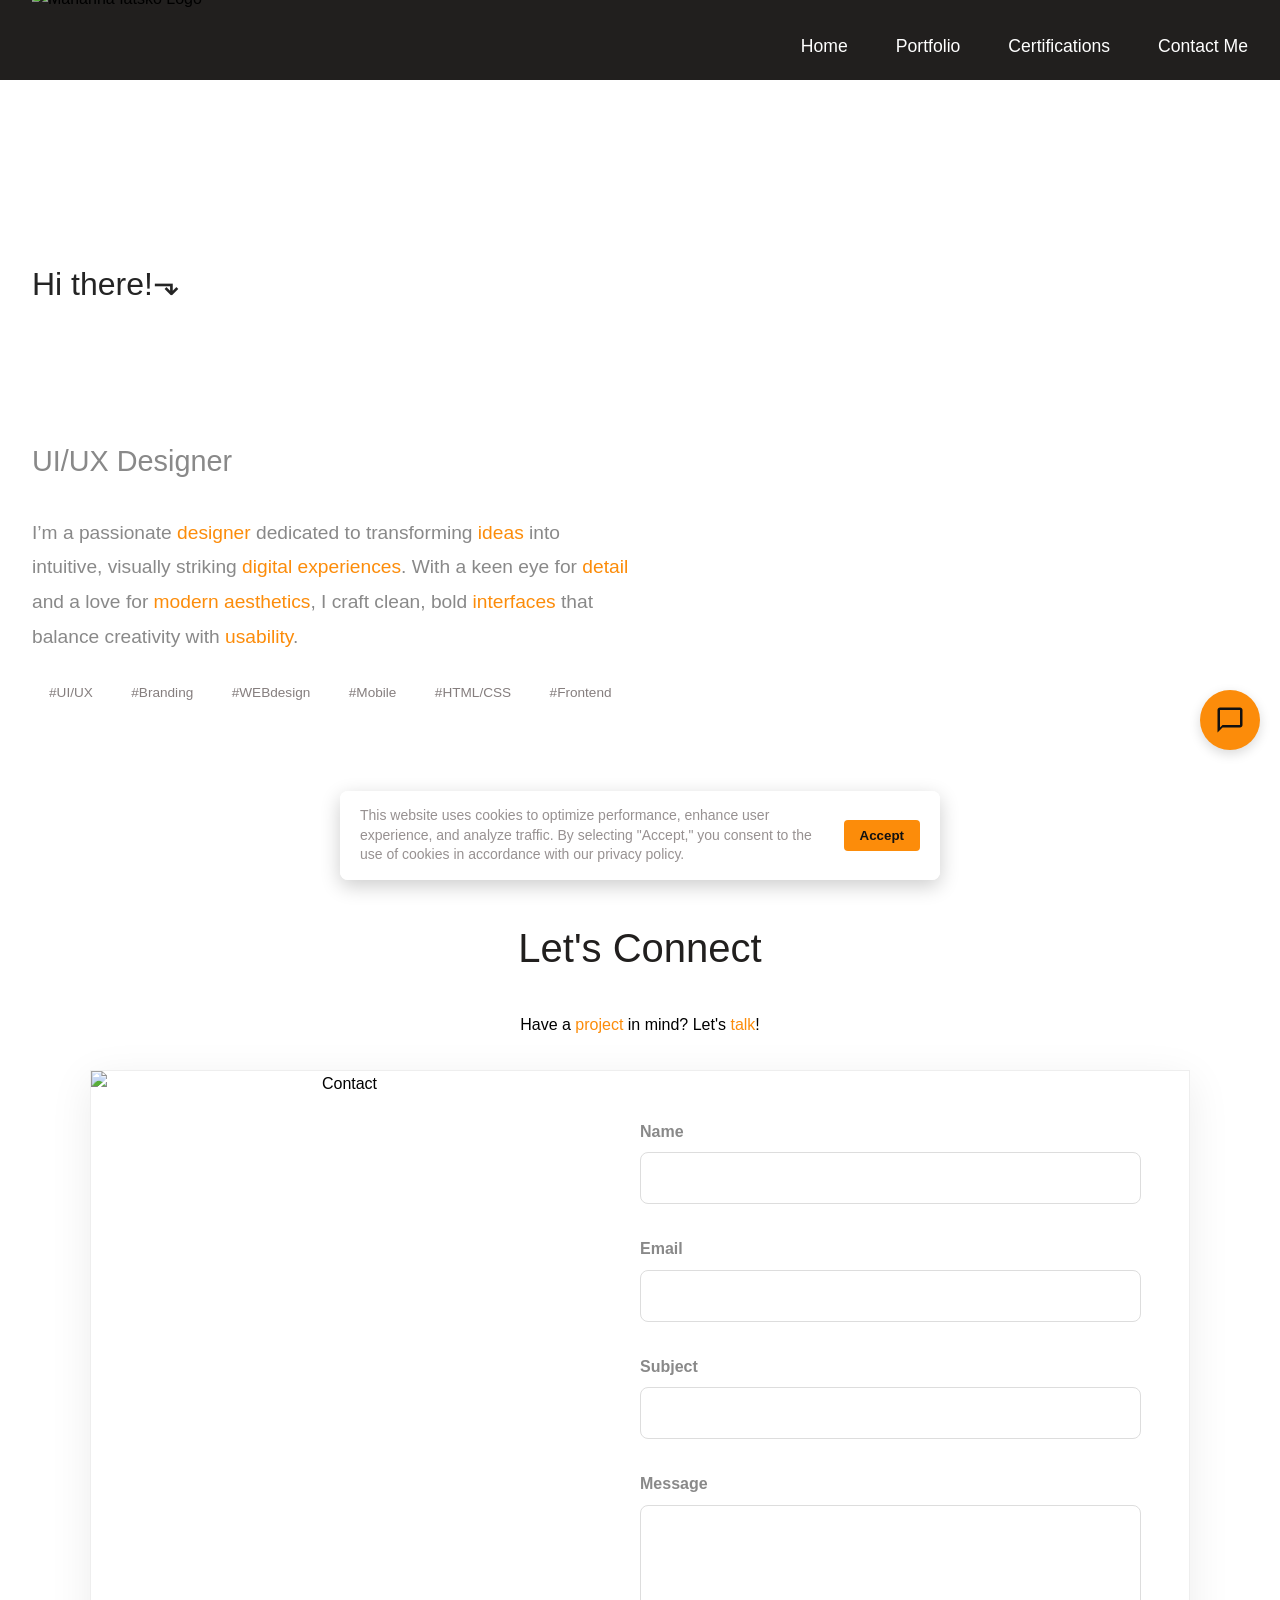
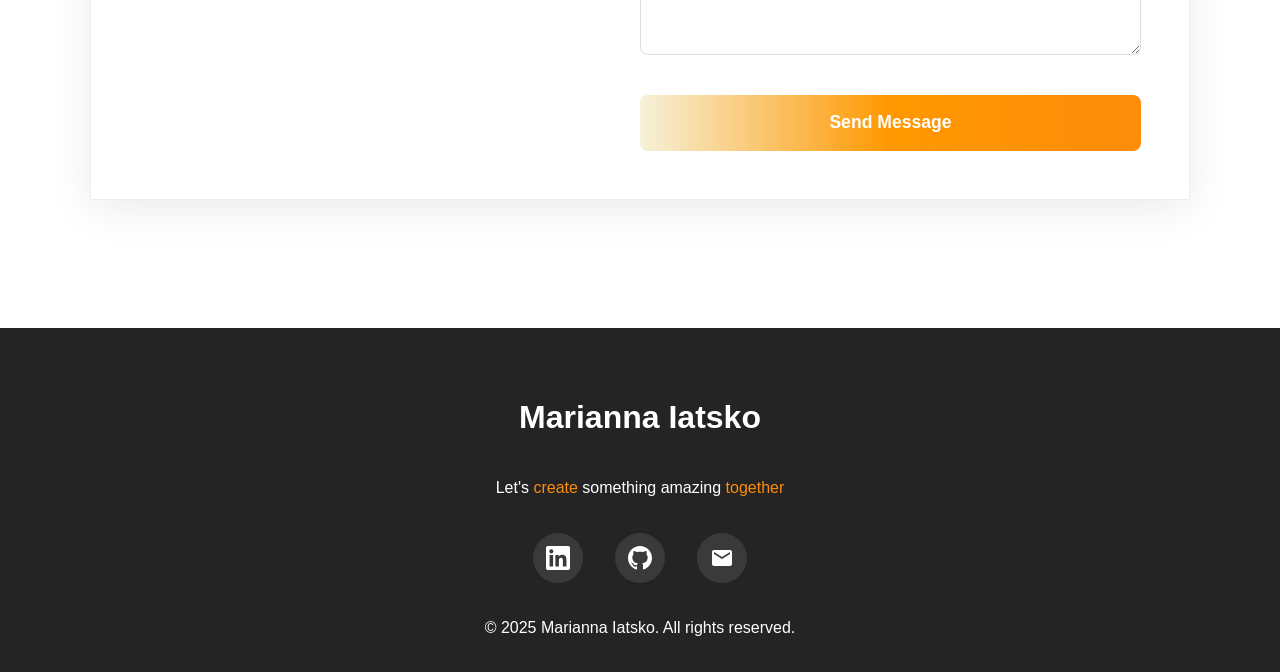
==== index.html @ 1412dbc5 "Initial commit with existing files" ====
<!DOCTYPE html>
<html lang="en">
<head>
  <meta charset="UTF-8">
  <meta name="viewport" content="width=device-width, initial-scale=1.0">
  <meta name="description" content="Marianna Iatsko Portfolio, UI/UX designer specializing in web design, branding, and modern digital experiences.">
  <title>Marianna Iatsko – UI/UX Designer</title>
  <link rel="preconnect" href="https://fonts.googleapis.com">
  <link rel="preload" as="image" href="MI_LOGO35.png">
  <link rel="preload" as="image" href="11.png">
  <link rel="stylesheet" href="style.css">
</head>

<body>
<header id="header">
    <div class="header-container">
      <img src="MI_LOGO35.png" alt="Marianna Iatsko Logo" class="logo">
      
      <main>
      <div class="menu-toggle" id="menuToggle">
        <span></span>
        <span></span>
        <span></span>
      </div>

      <nav id="nav">
        <a href="index.html" class="btn">Home</a>
        <a href="portfolio.html"  class="btn">Portfolio</a>
        <a href="certifications.html" class="btn">Certifications</a>
        <a href="#contact"class="btn">Contact Me</a>
      </nav>
    </div>
  </header>
</main>

  <!-- HERO SECTION -->
  <section class="hero">
    <div class="hero-container">
      <div class="hero-content">
        <div class="greeting">Hi there!⬎</div>
        <h1 class="hero-title">I'm Marianna</h1>
        <p class="hero-subtitle">UI/UX Designer</p>
        <p class="hero-description">
        I’m a passionate <span class="highlight"> designer</span> 
        dedicated to transforming <span class="highlight"> ideas</span> 
        into intuitive, visually striking <span class="highlight"> digital experiences</span>. 
        With a keen eye for <span class="highlight"> detail</span> and a love for <span class="highlight"> modern aesthetics</span>,
         I craft clean, bold <span class="highlight"> interfaces</span> that balance creativity with <span class="highlight"> usability</span>.
        </p>
        <p><br>
  <span class="tag">#UI/UX</span>
  <span class="tag">#Branding</span>
  <span class="tag">#WEBdesign</span>
  <span class="tag">#Mobile</span>
  <span class="tag">#HTML/CSS</span>
  <span class="tag">#Frontend</span>
</p>

      </div>
    </div>

    <!-- Wave Shape Divider -->
      <div class="custom-shape-divider-bottom">
        <svg xmlns="http://www.w3.org/2000/svg" viewBox="0 0 1200 120" preserveAspectRatio="none">
          <path d="M321.39,56.44C236.32,72.36,120.79,95.79,0,120H1200V0C1076.77,20.5,948.3,49.1,816.57,63.75,684.1,78.48,543.06,68.2,321.39,56.44Z"
            class="shape-fill"></path>
        </svg>
      </div>

  </section>

<!-- CONTACT SECTION -->
<section id="contact" class="contact">
  <h2 class="section-title">Let's Connect</h2>
  <p class="section-subtitle">Have a <span class="highlight"> project</span> in mind? Let's <span class="highlight"> talk</span>!</p>

  <div class="contact-wrapper">
    <!-- Image (Left) -->
    <div class="contact-image">
      <img src="12.png" alt="Contact">
    </div>

    <!-- Form (Right) -->
    <div class="contact-form-container">
      <form
        class="contact-form"
        id="contactForm"
        action="https://formspree.io/f/xkgpzwzd"
        method="POST">


        <div class="form-group">
          <label for="name">Name</label>
          <input type="text" id="name" name="name" required>
        </div>

        <div class="form-group">
          <label for="email">Email</label>
          <input type="email" id="email" name="email" required>
        </div>

        <div class="form-group">
          <label for="subject">Subject</label>
          <input type="text" id="subject" name="subject" required>
        </div>

        <div class="form-group">
          <label for="message">Message</label>
          <textarea id="message" name="message" required></textarea>
        </div>

        <input type="hidden" name="_next" value="https://yourdomain.com/thank-you">
        <input type="text" name="_gotcha" style="display:none">

        <button type="submit" class="submit-btn">Send Message</button>
      </form>
    </div>
  </div>
</section>

</main>

  <!-- FOOTER -->
  <footer>
    <div class="footer-container">
      <div class="footer-name">Marianna Iatsko</div>
      <div class="footer-subtext">Let's <span class="highlight"> create</span> something amazing <span class="highlight"> together</span></div>
      
      <div class="social-links">
        <a href="https://www.linkedin.com/in/marianna-iatsko" target="_blank" aria-label="LinkedIn">
          <svg viewBox="0 0 24 24" xmlns="http://www.w3.org/2000/svg">
            <path d="M20.447 20.452h-3.554v-5.569c0-1.328-.027-3.037-1.852-3.037-1.853 0-2.136 1.445-2.136 2.939v5.667H9.351V9h3.414v1.561h.046c.477-.9 1.637-1.85 3.37-1.85 3.601 0 4.267 2.37 4.267 5.455v6.286zM5.337 7.433c-1.144 0-2.063-.926-2.063-2.065 0-1.138.92-2.063 2.063-2.063 1.14 0 2.064.925 2.064 2.063 0 1.139-.925 2.065-2.064 2.065zm1.782 13.019H3.555V9h3.564v11.452zM22.225 0H1.771C.792 0 0 .774 0 1.729v20.542C0 23.227.792 24 1.771 24h20.451C23.2 24 24 23.227 24 22.271V1.729C24 .774 23.2 0 22.222 0h.003z"/>
          </svg>
        </a>

        <a href="https://github.com/mariannaiatsko" target="_blank" aria-label="GitHub">
          <svg viewBox="0 0 24 24" xmlns="http://www.w3.org/2000/svg">
            <path d="M12 0c-6.626 0-12 5.373-12 12 0 5.302 3.438 9.8 8.207 11.387.599.111.793-.261.793-.577v-2.234c-3.338.726-4.033-1.416-4.033-1.416-.546-1.387-1.333-1.756-1.333-1.756-1.089-.745.083-.729.083-.729 1.205.084 1.839 1.237 1.839 1.237 1.07 1.834 2.807 1.304 3.492.997.107-.775.418-1.305.762-1.604-2.665-.305-5.467-1.334-5.467-5.931 0-1.311.469-2.381 1.236-3.221-.124-.303-.535-1.524.117-3.176 0 0 1.008-.322 3.301 1.23.957-.266 1.983-.399 3.003-.404 1.02.005 2.047.138 3.006.404 2.291-1.552 3.297-1.23 3.297-1.23.653 1.653.242 2.874.118 3.176.77.84 1.235 1.911 1.235 3.221 0 4.609-2.807 5.624-5.479 5.921.43.372.823 1.102.823 2.222v3.293c0 .319.192.694.801.576 4.765-1.589 8.199-6.086 8.199-11.386 0-6.627-5.373-12-12-12z"/>
          </svg>
        </a>

        <a href="mailto:marianna.iatsko@gmail.com" aria-label="Email">
          <svg viewBox="0 0 24 24" xmlns="http://www.w3.org/2000/svg">
            <path d="M20 4H4c-1.1 0-1.99.9-1.99 2L2 18c0 1.1.9 2 2 2h16c1.1 0 2-.9 2-2V6c0-1.1-.9-2-2-2zm0 4l-8 5-8-5V6l8 5 8-5v2z"/>
          </svg>
        </a>
      </div>

      <p class="footer-text">&copy; 2025 Marianna Iatsko. All rights reserved.</p>
    </div>
  </footer>

  <!--Chat Bot-->
  <div class="chat-button" id="chatButton">
    <svg xmlns="http://www.w3.org/2000/svg" viewBox="0 0 24 24">
      <path d="M20 2H4c-1.1 0-2 .9-2 2v18l4-4h14c1.1 0 2-.9 2-2V4c0-1.1-.9-2-2-2zm0 14H6l-2 2V4h16v12z"/>
    </svg>
  </div>

  <div class="chat-window" id="chatWindow">
    <div class="chat-header">
      <span>Let's Chat 💬 </span>
      <span class="chat-close" id="chatClose">&times;</span>
    </div>

    <div class="chat-messages" id="chatMessages">
      <div class="message bot">
        <div class="message-bubble">Hello👋! How can I help you today?</div>
      </div>
    </div>

    <div class="quick-questions" id="quickQuestions">
      <button class="quick-question" data-question="What services do you offer?">Services</button>
      <button class="quick-question" data-question="Can I see your portfolio?">Portfolio</button>
      <button class="quick-question" data-question="How can I contact you?">Contact</button>
      <button class="quick-question" data-question="What are your rates?">Pricing</button>
    </div>

    <div class="chat-input-area">
      <input type="text" class="chat-input" id="chatInput" placeholder="Type your message...">
      <button class="chat-send" id="chatSend">Send</button>
    </div>
  </div>

  <!--Cookie Banner-->
<div id="cookie-banner">
    <p>
      This website uses cookies to optimize performance, enhance user experience, and analyze traffic. 
      By selecting "Accept," you consent to the use of cookies in accordance with our privacy policy.
    </p>
    <button id="accept-cookies">Accept</button>
  </div>



<script src="script.js"></script>

</body>
</html>
---- style.css ----
* {
      margin: 0;
      padding: 0;
      box-sizing: border-box;
      user-select: none;
    }

:root {
  --white: #FFFFFF;
  --gray: #898989;
  --dark: #211f1e;
  --accent: #FC8C0A;
}

    html {
      
      scroll-padding-top: 100px;
    }

    body {
      font-family: 'Lucida Sans', 'Lucida Sans Regular', 'Lucida Grande', 'Lucida Sans Unicode', Geneva, Verdana, sans-serif;
      overflow-x: hidden;
      font-weight: 400;
      line-height: 1.6;
    }

    /* HEADER */
    header {
      position: fixed;
      top: 0;
      width: 100%;
      background: #211f1e;
      z-index: 1000;
      padding: 1rem 0;
      height: 80px;
      transition: all 0.3s ease;
    }

    header.scrolled {
      box-shadow: 0 2px 20px rgba(0, 0, 0, 0.1);
    }

    .header-container {
      max-width: 1400px;
      margin: 0 auto;
      padding: 0 2rem;
      display: flex;
      justify-content: space-between;
      align-items: center;
  
    }

    .logo {
      height: 120px;
      transition: transform 0.2s ease;
      margin-top: -30px;

    }

    .logo:hover {
      transform: scale(1.5);
    }

    nav {
      display: flex;
      gap: 3rem;
      align-items: center;
    }

    nav a {
      color: #FFFFFF;
      text-decoration: none;
      font-size: 1.1rem;
      font-weight: 500;
      position: relative;
      transition: color 0.3s ease;
      margin-top: -30px;
    }

    nav a::after {
      content: '';
      position: absolute;
      bottom: -5px;
      left: 0;
      width: 0;
      height: 2px;
      background: #FC8C0A;
      transition: width 0.3s ease;
    }

    nav a:hover {
      color: #FC8C0A;
    }

    nav a:hover::after {
      width: 100%;
    }

    /* Mobile Menu */
    .menu-toggle {
      display: none;
      flex-direction: column;
      gap: 5px;
      cursor: pointer;
      background-color: #211f1e;
    }

    .menu-toggle span {
      width: 28px;
      height: 3px;
      background:#FFFFFF;
      transition: 0.3s;
      border-radius: 2px;
    }

    /* HERO SECTION */
    .hero {
      min-height: 100vh;
      display: flex;
      align-items: center;
      padding: 8rem 2rem 4rem;
      background: linear-gradient(180deg, #b89cff 0%, #9bd3ff 100%);
      background-image: url('11.png');
      background-size: cover;
      overflow: hidden;
      position: relative;
    }

    .hero::before {
      content: '';
      position: absolute;
      top: 0;
      left: 0;
      right: 0;
      bottom: 0;
      z-index: 0;
      background: 
        radial-gradient(circle at 20% 50%, rgba(255, 255, 255, 0.1) 0%, transparent 50%),
        radial-gradient(circle at 80% 80%, rgba(255, 255, 255, 0.1) 0%, transparent 50%);
        animation: float 20s ease-in-out infinite;
    }

    @keyframes float {
      0%, 100% { transform: translate(0, 0); }
      50% { transform: translate(30px, -30px); }
    }


    .hero-container {
      max-width: 1400px;
      margin: 0 auto;
      width: 100%;
      position: relative;
      z-index: 1;
    }

    .hero-content {
      max-width: 800px;
      position: relative;
      z-index: 2;
    }

    .greeting {
      font-size: 2rem;
      color: #242424;
      margin-bottom: 1rem;
      opacity: 0;
      animation: slideInLeft 0.8s ease forwards;
    }

    .hero-title {
  font-size: 5rem;
  font-weight: 800;
  white-space: nowrap;
  overflow: hidden;
  border-right: 4px solid #fff;
  width: 0;
  margin-bottom: 1.5rem;
  line-height: 1.1;
  background: linear-gradient(90deg, #efe3cc, #ffd700, #ff9800, #ef860d);
  -webkit-background-clip: text;
  -webkit-text-fill-color: transparent;
  animation: typing 7s steps(15, end) infinite,
             blinkCaret 0.9s step-end infinite;
}

/* Type → Hold → Delete → Restart */
@keyframes typing {
  0% { width: 0; }
  40% { width: 100%; }
  60% { width: 100%; }
  100% { width: 0; }
}

@keyframes blinkCaret {
  from, to { border-color: transparent; }
  50% { border-color: #FC8C0A; }
}

    .hero-subtitle {
      font-size: 1.8rem;
      color: #898989;
      margin-bottom: 2rem;
      opacity: 0;
      animation: slideInLeft 0.8s ease 0.4s forwards;
    }

    .hero-description {
      font-size: 1.2rem;
      line-height: 1.8;
      color: #898989;
      max-width: 600px;
      opacity: 0;
      animation: slideInLeft 0.8s ease 0.6s forwards;
    }

    @keyframes slideInLeft {
      from {
        opacity: 0;
        transform: translateX(-50px);
      }
      to {
        opacity: 1;
        transform: translateX(0);
      }
    }

.highlight {
  color:#FC8C0A; 
  font-weight: 400;
}

    /* Wave Shape Divider */
.custom-shape-divider-bottom {
  position: absolute;
  bottom: 0;
  left: 0;
  width: 100%;
  overflow: hidden;
  line-height: 0;
}

.custom-shape-divider-bottom svg {
  position: relative;
  display: block;
  width: calc(130% + 2px);
  height: 100px;
}

.custom-shape-divider-bottom .shape-fill {
  fill: #FFFFFF;
}

    /* PORTFOLIO SECTION */
    
    .projects-section {
      position: relative;
      padding: 8rem 0;
      background: #FFFFFF;
    }

    .section-title {
      font-weight: 400;
      text-align: center;
      font-family: 'Lucida Sans', 'Lucida Sans Regular', 'Lucida Grande', 'Lucida Sans Unicode', Geneva, Verdana, sans-serif;
      background: #211f1e;
      font-size: 2.5rem;
      margin-bottom: 1rem;
      margin-top: -2rem;
      -webkit-background-clip: text;
      -webkit-text-fill-color: transparent;
    }

    .projects-section .section-subtitle {
     text-align: center;
     color: #898989;
     margin-bottom: 2rem;
      }

    /* Horizontal Scroll Container */
    .horizontal-scroll {
      display: flex;
      gap: 2rem;
      padding: 2rem 4rem;
      overflow-x: auto;
      overflow-y: hidden;
      scroll-snap-type: x mandatory;
      scrollbar-width: none;
      -ms-overflow-style: none;
    }

    .horizontal-scroll::-webkit-scrollbar {
      display: none;
    }

    /* Project Card */
    .project-card {
      flex: 0 0 600px;
      height: 700px;
      scroll-snap-align: center;
      position: relative;
      cursor: pointer;
      transition: transform 0.5s cubic-bezier(0.34, 1.56, 0.64, 1);
    }

    .project-card:hover {
      transform: translateY(-20px) scale(1.02);
    }

 /*TAG*/

@keyframes fadeIn {
  to { opacity: 1; transform: translateY(0); }
  from { opacity: 0; transform: translateY(10px); }
}

/* Device Frame */

    .device-frame {
      width: 100%;
      height: 100%;
      position: relative;
      border-radius: 40px;
      padding: 20px;
      background: #413f3f;
    }

    /* Tablet Frame Style */
    .device-frame.tablet {
      border-radius: 30px;
      padding: 30px 25px;
    }

    .device-frame.tablet::before {
      content: '';
      position: absolute;
      top: 50%;
      right: -8px;
      width: 4px;
      height: 60px;
      background:  #898989;
      border-radius: 2px;
      transform: translateY(-50%);
    }

    .device-frame.tablet::after {
      content: '';
      position: absolute;
      bottom: 15px;
      left: 50%;
      transform: translateX(-50%);
      width: 40px;
      height: 40px;
      border-radius: 50%;
      border: 2px solid rgba(255, 255, 255, 0.1);
    }

    /* Phone Frame Style */
    .device-frame.phone {
      width: 350px;
      border-radius: 50px;
      padding: 15px;
    }

    .device-frame.phone::before {
      content: '';
      position: absolute;
      top: 15px;
      left: 50%;
      transform: translateX(-50%);
      width: 120px;
      height: 25px;
      background: #1a1a1a;
      border-radius: 0 0 20px 20px;
      z-index: 10;
    }

    .device-frame.phone::after {
      content: '';
      position: absolute;
      top: 22px;
      left: 50%;
      transform: translateX(-50%);
      width: 60px;
      height: 6px;
      background: rgba(255, 255, 255, 0.05);
      border-radius: 10px;
      z-index: 11;
    }

    /* Screen */
    .device-screen {
      width: 100%;
      height: 100%;
      border-radius: 25px;
      overflow: hidden;
      background: #000;
      position: relative;
    }

    .device-frame.tablet .device-screen {
      border-radius: 20px;
    }

    .device-frame.phone .device-screen {
      border-radius: 35px;
    }

    .project-image {
      width: 100%;
      height: 100%;
      position: relative;
      overflow: hidden;
    }

    .project-image img {
      width: 100%;
      height: 100%;
      object-fit: cover;
      transition: transform 0.6s ease;
    }

    .project-card:hover .project-image img {
      transform: scale(1.1);
    }

    .project-overlay {
      position: absolute;
      top: 0;
      left: 0;
      width: 100%;
      height: 100%;
      background: linear-gradient(180deg, transparent 0%, rgba(0, 0, 0, 0.9) 100%);
      display: flex;
      flex-direction: column;
      justify-content: flex-end;
      padding: 3rem;
      opacity: 0;
      transition: opacity 0.4s ease, backdrop-filter 0.4s ease;
      backdrop-filter: blur(0px);
}

.project-card:hover .project-overlay {
  opacity: 1;
  backdrop-filter: blur(8px);
}

    .project-number {
      position: absolute;
      top: 2rem;
      right: 2rem;
      font-size: 5rem;
      font-weight: 900;
      opacity: 0.2;
      background: linear-gradient(135deg, #667eea, #764ba2);
      -webkit-background-clip: text;
      -webkit-text-fill-color: transparent;
    }

    .project-title {
      font-size: 2.5rem;
      font-weight: 800;
      margin-bottom: 1rem;
      color:  #dbd6c7; /* bright and readable on dark overlay */
      transform: translateY(20px);
      transition: transform 0.4s ease;
    }

    .project-card:hover .project-title {
      transform: translateY(0);
    }

    .project-description {
  font-size: 1rem;
  line-height: 1.6;
  color: #FFFFFF; /* bright and readable on dark overlay */
  opacity: 1;     /* remove fade */
  transform: translateY(20px);
  transition: transform 0.4s ease 0.1s, color 0.3s ease;
}

    .project-card:hover .project-description {
  color: #FFFFFF;
  transform: translateY(0);
}


    .project-tags {
      display: flex;
      gap: 0.5rem;
      margin-top: 1.5rem;
      flex-wrap: wrap;
    }

   .tag {
  padding: 0.4rem 1rem;
  background: rgba(255, 255, 255, 0.1);
  border-radius: 20px;
  font-size: 0.85rem;
  backdrop-filter: blur(10px);
  border: 1px solid rgba(255, 255, 255, 0.2);
  color: rgba(126, 119, 119, 0.95);
  transform: translateY(20px);
  opacity: 0;
  transition: transform 0.4s ease, background 0.3s ease, box-shadow 0.3s ease;
  animation: fadeIn 0.6s ease forwards;
}

.tag:nth-child(1) { animation-delay: 0.1s; }
.tag:nth-child(2) { animation-delay: 0.2s; }
.tag:nth-child(3) { animation-delay: 0.3s; }
.tag:nth-child(4) { animation-delay: 0.4s; }

.tag:hover {
  background: rgba(255, 255, 255, 0.2);
  box-shadow: 0 0 8px rgba(0, 140, 255, 0.4);
  cursor: pointer;
}

    /* Responsive */
    @media (max-width: 768px) {
      .project-card {
        flex: 0 0 90vw;
        height: 600px;
      }

      .horizontal-scroll {
        padding: 2rem 1rem;
        gap: 2rem;
      }

      .projects-section {
        padding: 4rem 0;
      }

      .project-title {
        font-size: 1.8rem;
      }

      .project-overlay {
        padding: 2rem;
      }
    }
    
.project-image video {
  width: 100%;
  height: 100%;
  object-fit: cover;
  transition: transform 0.6s ease;
}
.project-card:hover .project-image video {
  transform: scale(1.1);
}


/* ===== CERTIFICATIONS SECTION ===== */
.certifications {
  padding: 6rem 2rem;
  background: #FFFFFF;
  text-align: center;
}

.certifications .section-subtitle {
  font-size: 1rem;
  color:#898989;
  margin-bottom: 3rem;
}
.certifications .section-title {
  margin-top: 0; 
  margin-bottom: 2rem;
}

.certifications-container {
  display: grid;
  grid-template-columns: repeat(auto-fit, minmax(280px, 1fr));
  gap: 1rem;
  max-width: 1100px;
  margin: 0 auto;
}

.certification-card {
  background: #FFFFFF;
  border-radius: 1rem;
  box-shadow: 0 4px 20px rgba(0,0,0,0.08);
  overflow: hidden;
  transition: transform 0.3s ease, box-shadow 0.3s ease;
}

.certification-card:hover {
  transform: translateY(-8px);
  box-shadow: 0 8px 25px rgba(0,0,0,0.15);
}

.certification-card img {
  width:100%;
  height: 160px;
  object-fit: contain;
}

.certification-content {
  padding: 1.5rem;
}

.certification-content h3 {
  font-size: 1.2rem;
  margin-bottom: 0.5rem;
  color: #898989;
  font-family: 'Lucida Sans', 'Lucida Sans Regular', 'Lucida Grande', 'Lucida Sans Unicode', Geneva, Verdana, sans-serif;
  font-weight: 400;
}


    /* CONTACT FORM SECTION */
.contact {
  padding: 1rem 2rem 8rem; 
  text-align: center;
}

.contact .section-title {
  margin-top: 0; 
  margin-bottom: 2rem;
}

.contact .section-subtitle {
  margin-bottom: 2rem;
}

/* Layout */
.contact-wrapper {
  display: flex;
  align-items: stretch;
  justify-content: center;
  max-width: 1100px;
  margin: 0 auto;
  background: #FFFFFF;
  border-radius: 0px;
  overflow: hidden;
  box-shadow: 0 10px 40px rgba(0, 0, 0, 0.08);
  border: 1px solid #eee;
}

/* Left side: image */
.contact-image {
  flex: 1;
}

.contact-image img {
  width: 100%;
  height: 100%;
  object-fit: cover;
  display: block;
}

/* Right side: form */

.contact-form-container {
  flex: 1;
  padding: 3rem;
  background: #FFFFFF;
  display: flex;
  align-items: center;
}

.contact-form {
  width: 100%;
  text-align: left;
}

.form-group {
  margin-bottom: 2rem;
}

.form-group label {
  display: block;
  margin-bottom: 0.5rem;
  font-weight: 600;
  color: #898989;
}

.form-group input,
.form-group textarea {
  width: 100%;
  padding: 1rem;
  border: 1.5px solid #ddd;
  border-radius: 8px;
  font-size: 1rem;
  font-family: 'Lucida Sans', 'Lucida Sans Regular', 'Lucida Grande', 'Lucida Sans Unicode', Geneva, Verdana, sans-serif;
  background: #FFFFFF;
  transition: border-color 0.3s ease, background 0.3s ease;
}

.form-group input:focus,
.form-group textarea:focus {
  outline: none;
  border-color: #ed781f;
  background: #FFFFFF;
}

.form-group textarea {
  min-height: 150px;
  resize: vertical;
}

.submit-btn {
  width: 100%;
  padding: 1.1rem;
  background: linear-gradient(90deg,#f6f1d8, #ff9800, #FC8C0A);
  color: #FFFFFF;
  border: none;
  border-radius: 8px;
  font-size: 1.1rem;
  font-weight: 600;
  cursor: pointer;
  transition: background 0.3s ease;
}

.submit-btn:hover {
  background: #f19142;
}

/* Responsive */
@media (max-width: 900px) {
  .contact-wrapper {
    flex-direction: column;
  }

  .contact-image {
    height: 280px;
  }

  .contact-form-container {
    padding: 2rem;
  }
}


    /* FOOTER */
    footer {
      background: #242424;
      color: #FFFFFF;
      padding: 4rem 2rem 2rem;
    }

    .footer-container {
      max-width: 1400px;
      margin: 0 auto;
      text-align: center;
    }

    .footer-name {
      font-size: 2rem;
      font-weight: 700;
      margin-bottom: 2rem;
      background: #FFFFFF;
      -webkit-background-clip: text;
      -webkit-text-fill-color: transparent;
        display: inline-block;
        transition: 0.3s ease;
    }
    
    .footer-name:hover {
  -webkit-text-fill-color: #ef860d;
  transform: translateY(-5px);
}

     .footer-subtext {
  font-size: 1rem;
  color: #FFFFFF;
  display: block; 
  margin-bottom: 2rem;
}

    .social-links {
      display: flex;
      justify-content: center;
      gap: 2rem;
      margin-bottom: 2rem;
    }

    .social-links a {
      width: 50px;
      height: 50px;
      border-radius: 50%;
      background: rgba(255, 255, 255, 0.1);
      display: flex;
      align-items: center;
      justify-content: center;
      transition: all 0.3s ease;
      text-decoration: none;
    }

    .social-links a:hover {
      background: linear-gradient(90deg, #FFFFFF, #ffd700, #ff9800, #ef860d);
      transform: translateY(-5px);
    }

    .social-links svg {
      width: 24px;
      height: 24px;
      fill: #FFFFFF;
    }

    .footer-text {
      color: #FFFFFF;
      margin-top: 2rem;
    }

    /* RESPONSIVE */
     @media (max-width: 768px) {
       .menu-toggle {
         display: flex; 
        } 
        nav { 
          position: fixed;
           top: 80px; right: -100%; 
           width: 250px; 
           height: calc(100vh - 80px); 
           background: #000; 
           flex-direction: column;
            padding: 2rem; 
            transition: right 0.3s ease; 
            gap: 2rem; 
          }
             nav.active {
               right: 0;
               } 
               .hero-title { 
                font-size: 3rem;
               } 
               .hero-subtitle { 
                font-size: 1.4rem;
               } 
               .section-title { 
                font-size: 2rem;

              } .portfolio-grid { 
                grid-template-columns: 1fr; 
              } 

            }
/* Cookie Banner */
#cookie-banner {
      position: fixed;
      bottom: 20px;
      left: 20px;
      right: 20px;
      max-width: 600px;
      margin: auto;
      background: rgba(255, 255, 255, 0.95);
      color: #979191;
      padding: 15px 20px;
      border-radius: 8px;
      box-shadow: 0 6px 20px rgba(0, 0, 0, 0.2);
      font-size: 14px;
      display: flex;
      align-items: center;
      justify-content: space-between;
      gap: 1rem;
      z-index: 9999;
       font-family: 'Lucida Sans', 'Lucida Sans Regular', 'Lucida Grande', 'Lucida Sans Unicode', Geneva, Verdana, sans-serif;
      flex-wrap: wrap;
    }

    #cookie-banner p {
      margin: 0;
      flex: 1;
      text-align: left;
      line-height: 1.4;
    }

    #accept-cookies {
      background: #FC8C0A;
      color: #111;
      font-weight: 600;
      border: none;
      padding: 8px 16px;
      border-radius: 4px;
      cursor: pointer;
      text-align: center;
      transition: background 0.3s ease;
    }

    #accept-cookies:hover {
      background: #f6c461;
    }

    @media (max-width: 600px) {
      #cookie-banner {
        flex-direction: column;
        align-items: stretch;
        text-align: center;
        gap: 10px;
        padding: 20px;
      }

      #cookie-banner p {
        text-align: center;
      }

      #accept-cookies {
        width: 100%;
      }
    }

    /* Chat Bot */
    .chat-button {
      position: fixed;
      bottom: 150px;
      right: 20px;
      width: 60px;
      height: 60px;
      background: #FC8C0A;
      border-radius: 50%;
      display: flex;
      align-items: center;
      justify-content: center;
      cursor: pointer;
      box-shadow: 0 4px 12px rgba(0,0,0,0.15);
      transition: transform 0.3s ease;
      z-index: 1000;
       font-family: 'Lucida Sans', 'Lucida Sans Regular', 'Lucida Grande', 'Lucida Sans Unicode', Geneva, Verdana, sans-serif;
    }

    .chat-button:hover {
      transform: scale(1.1);
    }

    .chat-button svg {
      width: 30px;
      height: 30px;
      fill: #111;
    }
    .chat-window {
      position: fixed;
      bottom: 90px;
      right: 20px;
      width: 350px;
      height: 500px;
      background: white;
      border-radius: 12px;
      box-shadow: 0 8px 24px rgba(0,0,0,0.2);
      display: none;
      flex-direction: column;
      z-index: 1000;
      overflow: hidden;
    }

    .chat-window.active {
      display: flex;
    }

    .chat-header {
      background:#FC8C0A;
      color: #111;
      padding: 15px 20px;
      font-weight: 600;
      display: flex;
      justify-content: space-between;
      align-items: center;
    }
    .chat-close {
      cursor: pointer;
      font-size: 24px;
      line-height: 1;
    }
    .chat-messages {
      flex: 1;
      padding: 20px;
      overflow-y: auto;
      background: #f9f9f9;
    }

    .message {
      margin-bottom: 15px;
      display: flex;
      gap: 10px;
    }

    .message.bot {
      justify-content: flex-start;
    }

    .message.user {
      justify-content: flex-end;
    }

    .message-bubble {
      max-width: 70%;
      padding: 10px 15px;
      border-radius: 12px;
      word-wrap: break-word;
    }

    .message.bot .message-bubble {
      background: white;
      color: #333;
      border: 1px solid #e0e0e0;
    }

    .message.user .message-bubble {
      background: #FC8C0A;
      color: #111;
    }
    .quick-questions {
      padding: 10px 20px;
      display: flex;
      flex-wrap: wrap;
      gap: 8px;
      border-top: 1px solid #e0e0e0;
      background: white;
    }

    .quick-question {
      background: #f5f5f5;
      border: 1px solid #ddd;
      padding: 8px 12px;
      border-radius: 20px;
      cursor: pointer;
      font-size: 13px;
      transition: all 0.2s;
    }

    .quick-question:hover {
      background: #FC8C0A;
      border-color: #FC8C0A;
    }

    .chat-input-area {
      padding: 15px 20px;
      border-top: 1px solid #e0e0e0;
      display: flex;
      gap: 10px;
      background: white;
    }

    .chat-input {
      flex: 1;
      padding: 10px 15px;
      border: 1px solid #ddd;
      border-radius: 20px;
      outline: none;
      font-size: 14px;
    }

    .chat-send {
      background: #FC8C0A;
      border: none;
      padding: 10px 20px;
      border-radius: 20px;
      cursor: pointer;
      font-weight: 600;
      transition: background 0.2s;
    }

    .chat-send:hover {
      background: #f3c939;
    }
    /* Responsive */
    @media (max-width: 480px) {
      .chat-window {
        width: calc(100% - 40px);
        height: 70vh;
        bottom: 80px;
      }
    }
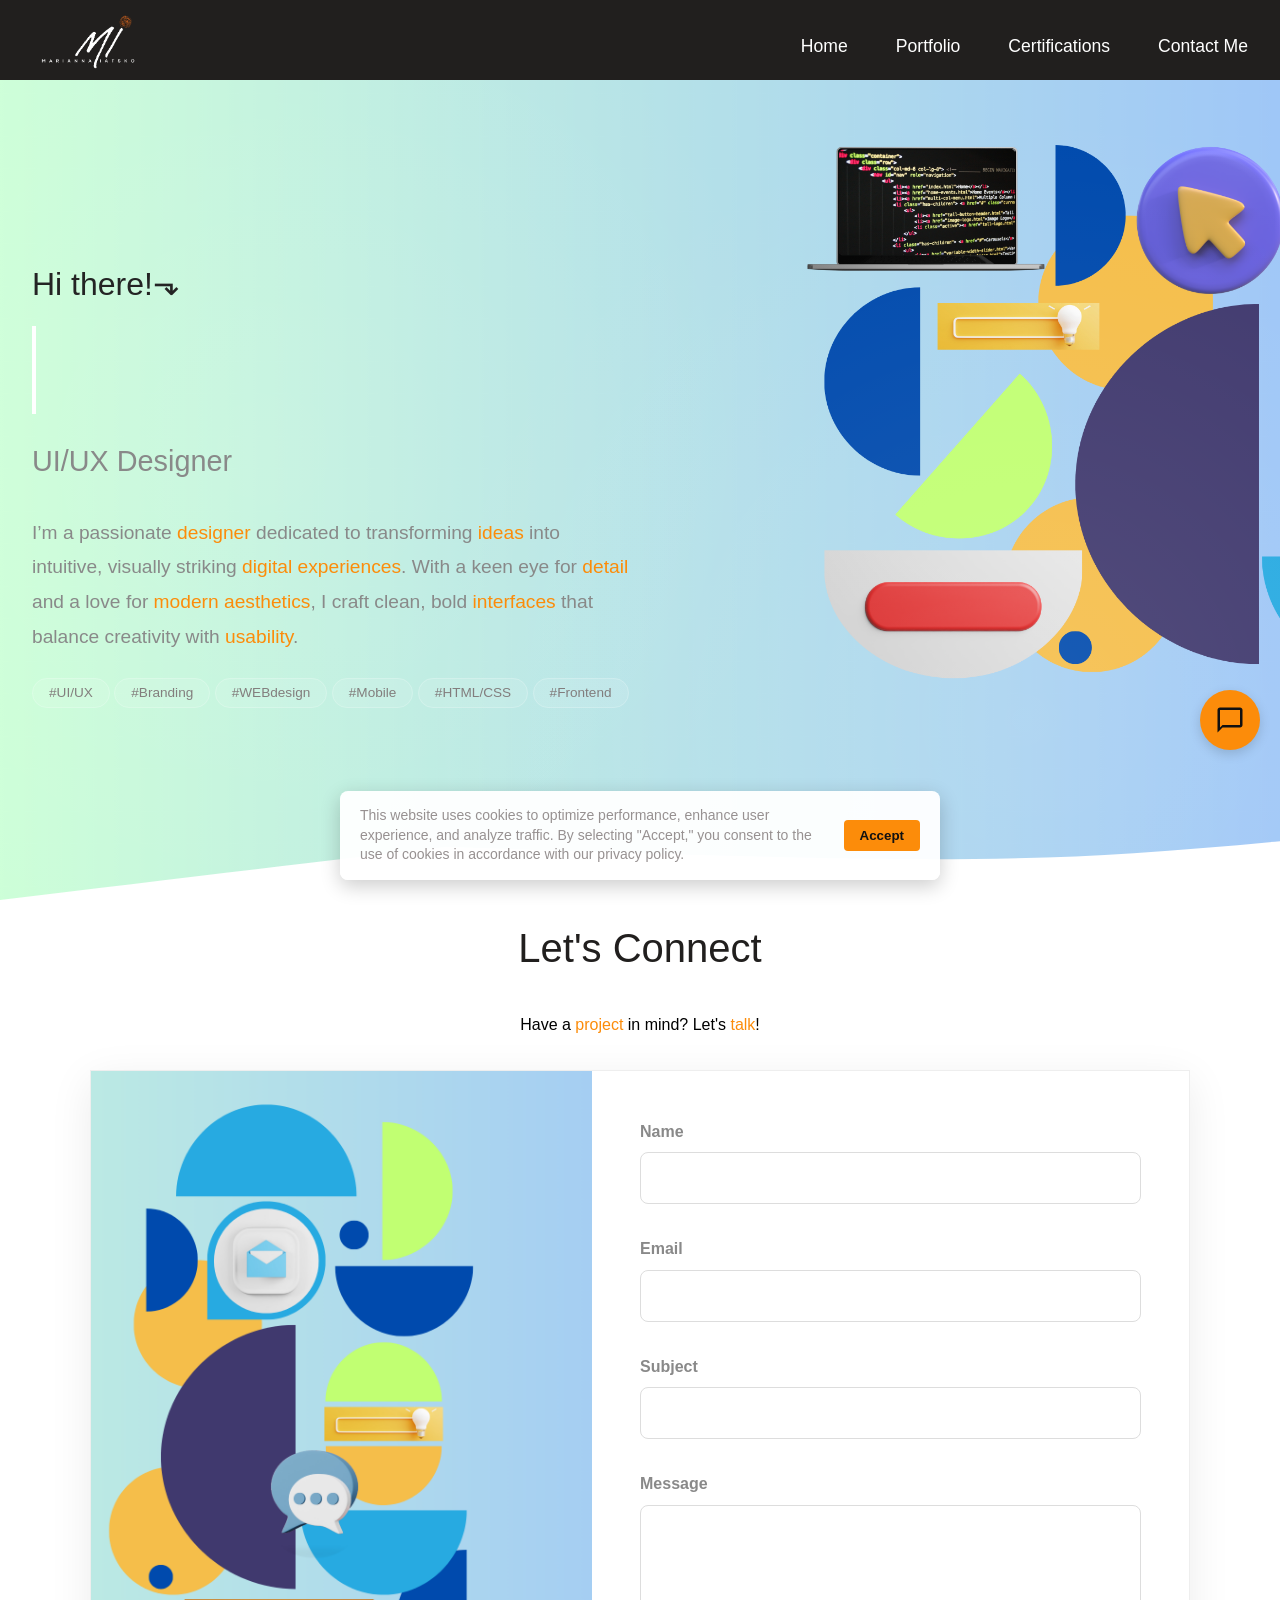
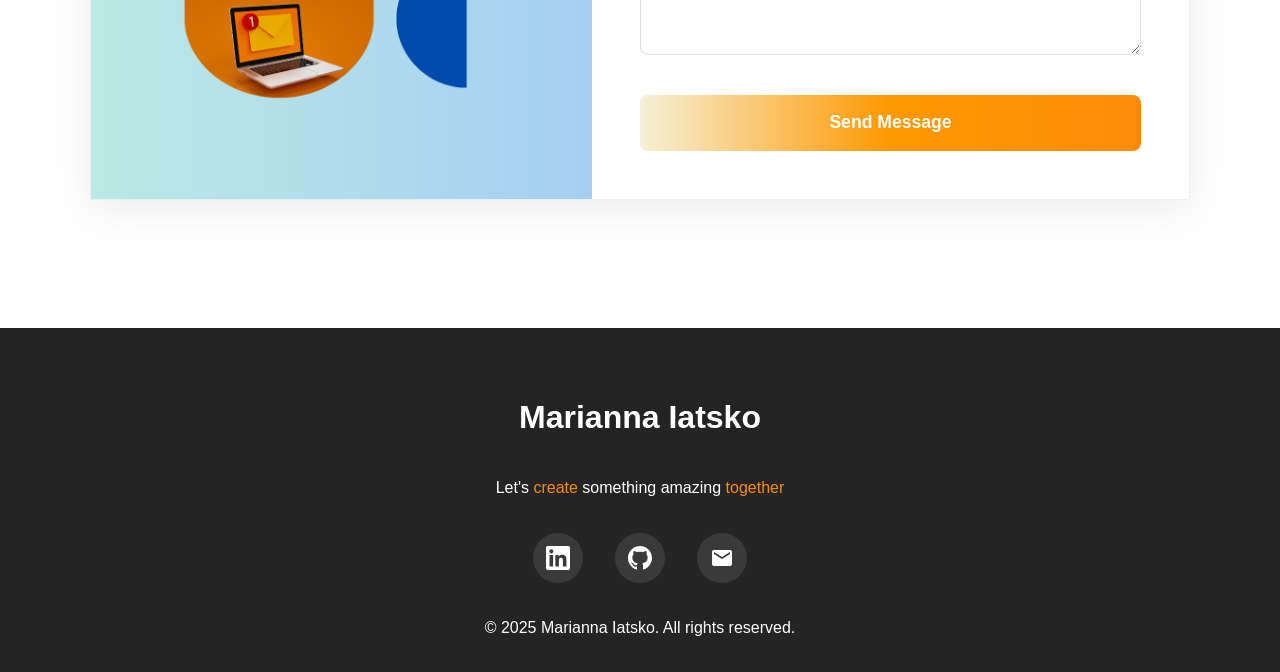
==== commit 6029ba6a: "moved pictures to the directory" ====
--- a/index.html
+++ b/index.html
@@ -14,7 +14,7 @@
 <body>
 <header id="header">
     <div class="header-container">
-      <img src="MI_LOGO35.png" alt="Marianna Iatsko Logo" class="logo">
+      <img src="Pictures/MI_LOGO35.png" alt="Marianna Iatsko Logo" class="logo">
       
       <main>
       <div class="menu-toggle" id="menuToggle">
@@ -77,7 +77,7 @@
   <div class="contact-wrapper">
     <!-- Image (Left) -->
     <div class="contact-image">
-      <img src="12.png" alt="Contact">
+      <img src="Pictures/12.png" alt="Contact">
     </div>
 
     <!-- Form (Right) -->
--- a/style.css
+++ b/style.css
@@ -120,7 +120,7 @@
       align-items: center;
       padding: 8rem 2rem 4rem;
       background: linear-gradient(180deg, #b89cff 0%, #9bd3ff 100%);
-      background-image: url('11.png');
+      background-image: url('Pictures/11.png');
       background-size: cover;
       overflow: hidden;
       position: relative;
